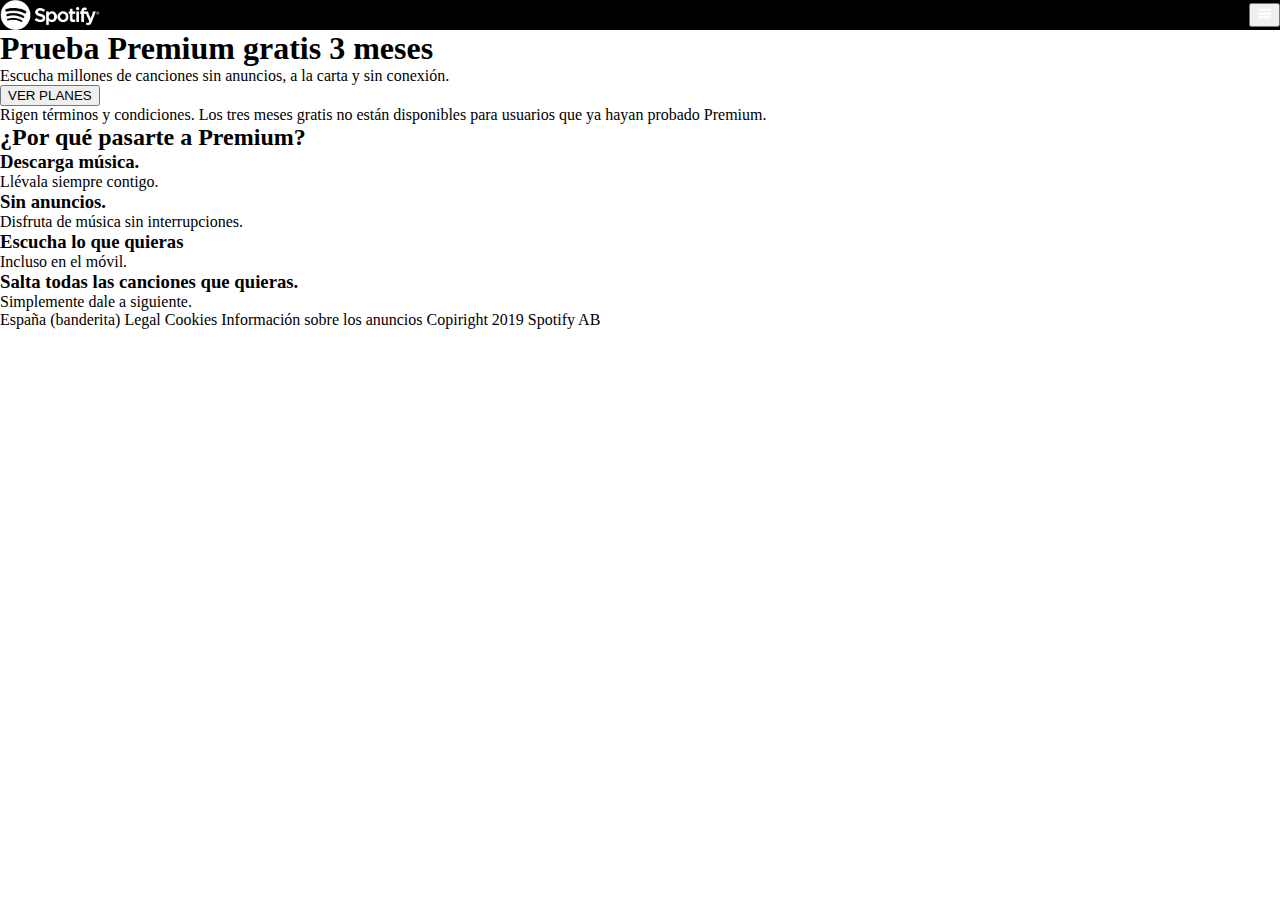
==== index.html @ 089b7f07 "añadimos hoja de reset" ====
<!DOCTYPE html>
<html lang="en">
<head>
  <meta charset="UTF-8">
  <meta name="viewport" content="width=device-width, initial-scale=1.0">
  <title>SPOTIFY</title>
  <link rel="stylesheet" href="./reset.css">
  <link rel="stylesheet" href="./style.css">
</head>
<body>
  <header class="cabecera">
    <img class="img-logo-spotify" src="./images/logo.png" alt="">
    <nav class="boton-hamburguesa">
      <button>
        <img class="img-menu-hamburguesa" src="./images/menu-icon.png" alt="">
      </button>
    </nav>
  </header>

  <h1>Prueba Premium gratis 3 meses</h1>

  <p>Escucha millones de canciones sin anuncios, a la carta y sin conexión.</p>

  <button>VER PLANES</button>

  <p>Rigen términos y condiciones. Los tres meses gratis no están disponibles para usuarios que ya hayan probado Premium.</p>

  <h2>¿Por qué pasarte a Premium?</h2>

  <h3>Descarga música.</h3>
  <p>Llévala siempre contigo.</p>

  <h3>Sin anuncios.</h3>
  <p>Disfruta de música sin interrupciones.</p>

  <h3>Escucha lo que quieras</h3>
  <p>Incluso en el móvil.</p>

  <h3>Salta todas las canciones que quieras.</h3>
  <p>Simplemente dale a siguiente.</p>

  <footer>
    España (banderita)

    Legal
    Cookies
    Información sobre los anuncios
    Copiright 2019 Spotify AB
  </footer>
</body>
</html>
---- style.css ----
.cabecera {
  display:flex;
  background-color: black;
  justify-content: space-between;
}

.img-logo-spotify {
  width: 100px;
}

.img-menu-hamburguesa {

  width: 15px;
}

.boton-hamburguesa {
  display: flex;
  align-items: center;
 
}
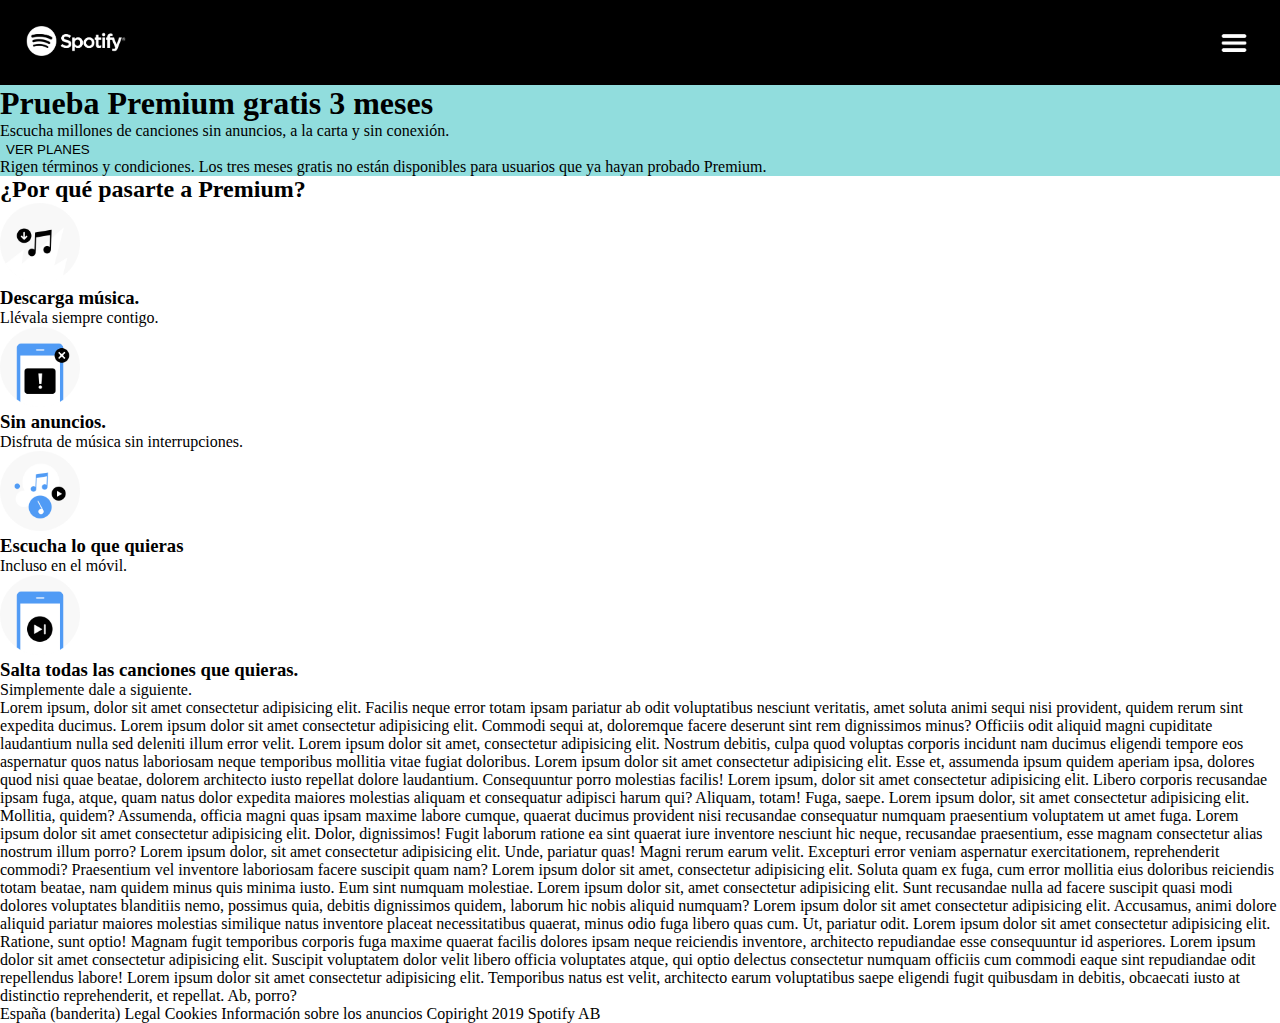
==== commit 4776cdb0: "Header mobile terminado" ====
--- a/index.html
+++ b/index.html
@@ -9,35 +9,71 @@
 </head>
 <body>
   <header class="cabecera">
-    <img class="img-logo-spotify" src="./images/logo.png" alt="">
-    <nav class="boton-hamburguesa">
-      <button>
-        <img class="img-menu-hamburguesa" src="./images/menu-icon.png" alt="">
-      </button>
-    </nav>
+    <div class="contenedor-logo-spotify">
+      <img class="img-logo-spotify" src="./images/logo.png" alt="">
+    </div>
+    <button class="boton-hamburguesa">
+      <img class="img-menu-hamburguesa" src="./images/menu-icon.png" alt="menú hamburguesa">
+    </button>
   </header>
 
-  <h1>Prueba Premium gratis 3 meses</h1>
+  <div class="blue-zone">
+    <h1 class="Prueba-gratis">Prueba Premium gratis 3 meses</h1>
 
-  <p>Escucha millones de canciones sin anuncios, a la carta y sin conexión.</p>
+    <p>Escucha millones de canciones sin anuncios, a la carta y sin conexión. </p>
 
-  <button>VER PLANES</button>
+    <button>VER PLANES</button>
 
-  <p>Rigen términos y condiciones. Los tres meses gratis no están disponibles para usuarios que ya hayan probado Premium.</p>
+    <p>Rigen términos y condiciones. Los tres meses gratis no están disponibles para usuarios que ya hayan probado Premium.</p>
+  </div>
 
-  <h2>¿Por qué pasarte a Premium?</h2>
+  
+  <div>
+    <h2>¿Por qué pasarte a Premium?</h2>
 
-  <h3>Descarga música.</h3>
-  <p>Llévala siempre contigo.</p>
+    <div>
+      <img class="iconos" src="./images/benefit-1.png" alt="musical note simbolo de descarga">
+      <h3>Descarga música.</h3>
+      <p>Llévala siempre contigo.</p>
+    </div>
 
-  <h3>Sin anuncios.</h3>
-  <p>Disfruta de música sin interrupciones.</p>
+    <div>
+      <img class="iconos" src="./images/benefit-2.png" alt="pantalla movil con simbolo exclamacion">
+      <h3>Sin anuncios.</h3>
+      <p>Disfruta de música sin interrupciones.</p>
+    </div>
 
-  <h3>Escucha lo que quieras</h3>
-  <p>Incluso en el móvil.</p>
+    <div>
+      <img class="iconos" src="./images/benefit-3.png" alt="nota musical con play simbol">
+      <h3>Escucha lo que quieras</h3>
+      <p>Incluso en el móvil.</p>
+    </div>
 
-  <h3>Salta todas las canciones que quieras.</h3>
-  <p>Simplemente dale a siguiente.</p>
+    <div>
+      <img class="iconos" src="./images/benefit-4.png" alt="pantalla movil con simbolo play pause">
+      <h3>Salta todas las canciones que quieras.</h3>
+      <p>Simplemente dale a siguiente.</p>
+    </div>
+  </div>
+
+
+  <div>
+    Lorem ipsum, dolor sit amet consectetur adipisicing elit. Facilis neque error totam ipsam pariatur ab odit voluptatibus nesciunt veritatis, amet soluta animi sequi nisi provident, quidem rerum sint expedita ducimus.
+    Lorem ipsum dolor sit amet consectetur adipisicing elit. Commodi sequi at, doloremque facere deserunt sint rem dignissimos minus? Officiis odit aliquid magni cupiditate laudantium nulla sed deleniti illum error velit.
+    Lorem ipsum dolor sit amet, consectetur adipisicing elit. Nostrum debitis, culpa quod voluptas corporis incidunt nam ducimus eligendi tempore eos aspernatur quos natus laboriosam neque temporibus mollitia vitae fugiat doloribus.
+    Lorem ipsum dolor sit amet consectetur adipisicing elit. Esse et, assumenda ipsum quidem aperiam ipsa, dolores quod nisi quae beatae, dolorem architecto iusto repellat dolore laudantium. Consequuntur porro molestias facilis!
+    Lorem ipsum, dolor sit amet consectetur adipisicing elit. Libero corporis recusandae ipsam fuga, atque, quam natus dolor expedita maiores molestias aliquam et consequatur adipisci harum qui? Aliquam, totam! Fuga, saepe.
+    Lorem ipsum dolor, sit amet consectetur adipisicing elit. Mollitia, quidem? Assumenda, officia magni quas ipsam maxime labore cumque, quaerat ducimus provident nisi recusandae consequatur numquam praesentium voluptatem ut amet fuga.
+    Lorem ipsum dolor sit amet consectetur adipisicing elit. Dolor, dignissimos! Fugit laborum ratione ea sint quaerat iure inventore nesciunt hic neque, recusandae praesentium, esse magnam consectetur alias nostrum illum porro?
+    Lorem ipsum dolor, sit amet consectetur adipisicing elit. Unde, pariatur quas! Magni rerum earum velit. Excepturi error veniam aspernatur exercitationem, reprehenderit commodi? Praesentium vel inventore laboriosam facere suscipit quam nam?
+    Lorem ipsum dolor sit amet, consectetur adipisicing elit. Soluta quam ex fuga, cum error mollitia eius doloribus reiciendis totam beatae, nam quidem minus quis minima iusto. Eum sint numquam molestiae.
+    Lorem ipsum dolor sit, amet consectetur adipisicing elit. Sunt recusandae nulla ad facere suscipit quasi modi dolores voluptates blanditiis nemo, possimus quia, debitis dignissimos quidem, laborum hic nobis aliquid numquam?
+    Lorem ipsum dolor sit amet consectetur adipisicing elit. Accusamus, animi dolore aliquid pariatur maiores molestias similique natus inventore placeat necessitatibus quaerat, minus odio fuga libero quas cum. Ut, pariatur odit.
+    Lorem ipsum dolor sit amet consectetur adipisicing elit. Ratione, sunt optio! Magnam fugit temporibus corporis fuga maxime quaerat facilis dolores ipsam neque reiciendis inventore, architecto repudiandae esse consequuntur id asperiores.
+    Lorem ipsum dolor sit amet consectetur adipisicing elit. Suscipit voluptatem dolor velit libero officia voluptates atque, qui optio delectus consectetur numquam officiis cum commodi eaque sint repudiandae odit repellendus labore!
+    Lorem ipsum dolor sit amet consectetur adipisicing elit. Temporibus natus est velit, architecto earum voluptatibus saepe eligendi fugit quibusdam in debitis, obcaecati iusto at distinctio reprehenderit, et repellat. Ab, porro?
+  
+  </div>
 
   <footer>
     España (banderita)
--- a/style.css
+++ b/style.css
@@ -1,21 +1,41 @@
 .cabecera {
   display:flex;
   background-color: black;
+  align-items: center;
   justify-content: space-between;
+  position: sticky;
+  width: 100%;
+  top: 0;
+  padding: 2%;
+}
+
+.blue-zone {
+  background-color: rgb(145, 221, 221);
+  height: 50%;
+}
+
+.Prueba-gratis{
+  top: 0;
+}
+
+.contenedor-logo-spotify{
+  width: 100px;
 }
 
 .img-logo-spotify {
-  width: 100px;
+  width: 100%;
 }
 
 .img-menu-hamburguesa {
-
-  width: 15px;
+  width: 100%;
 }
 
 .boton-hamburguesa {
   display: flex;
   align-items: center;
- 
+  width: 40px;
 }
 
+.iconos {
+  width: 80px;
+}